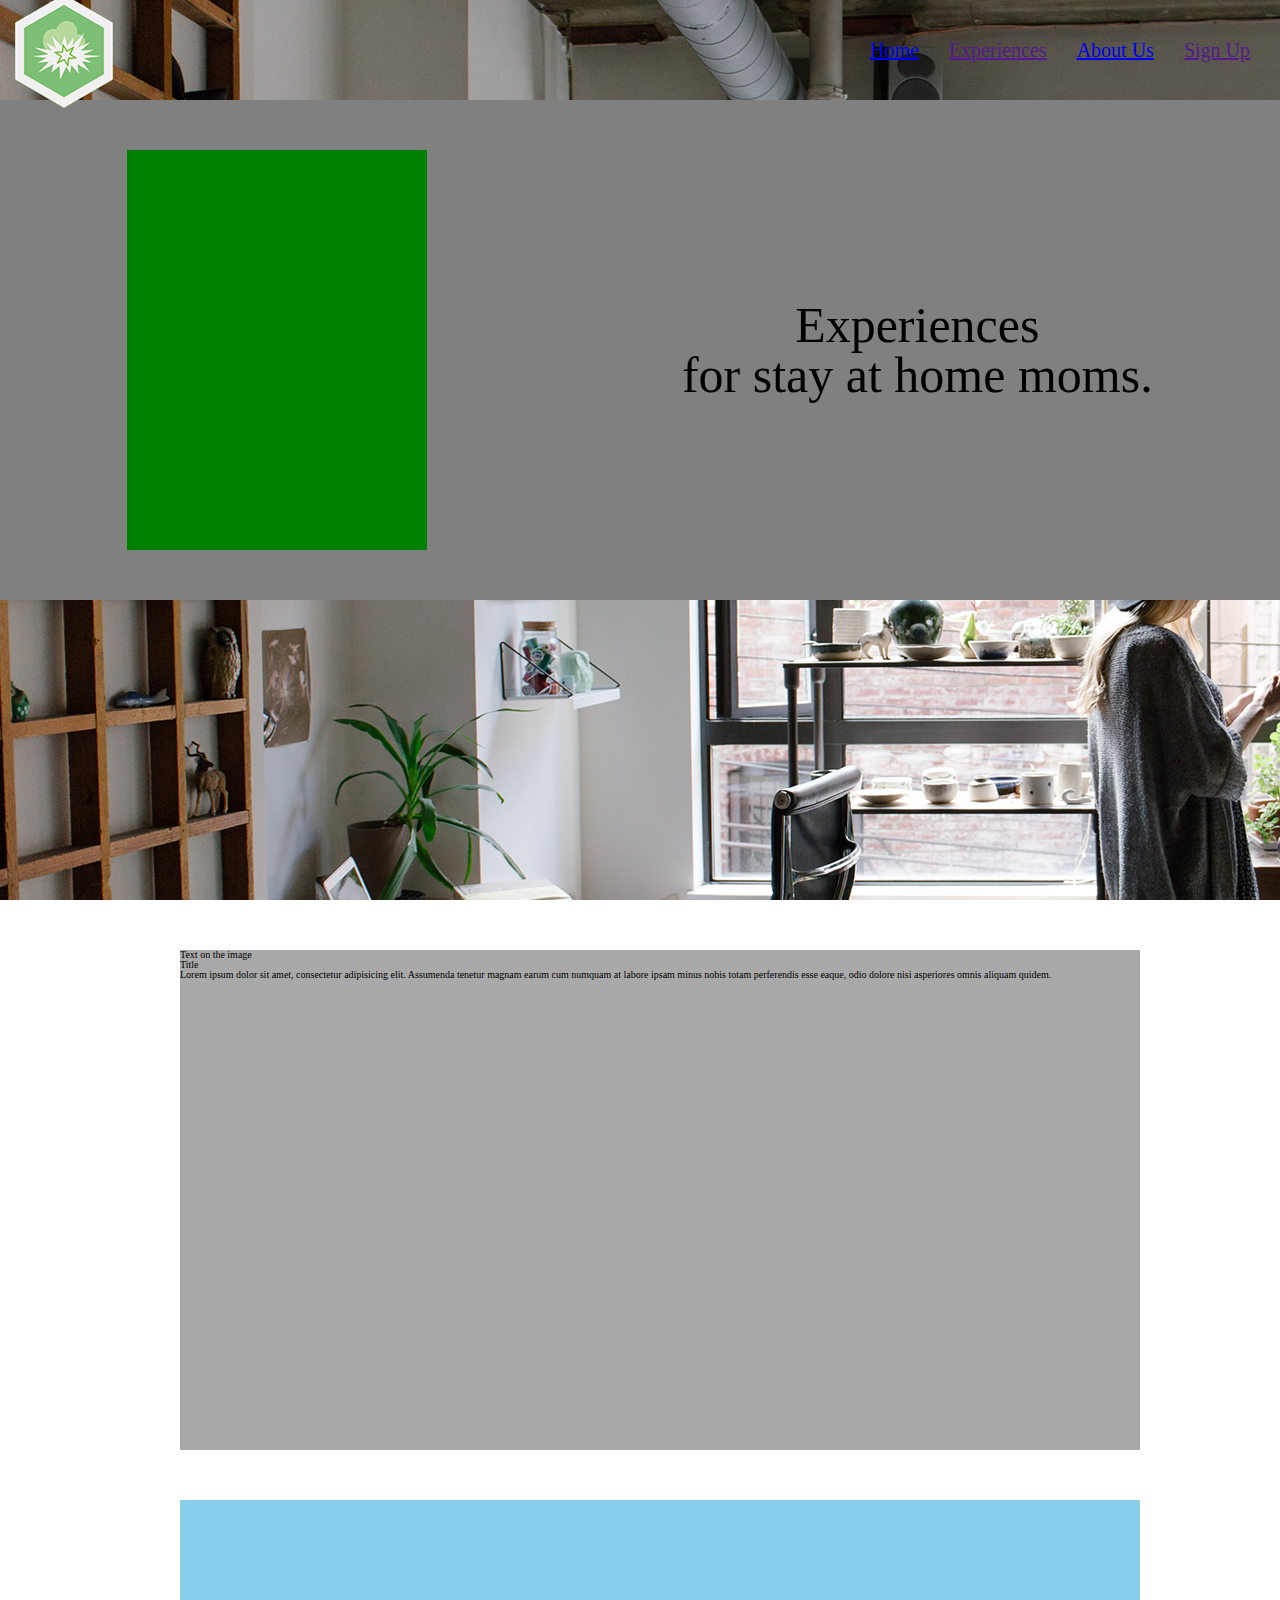
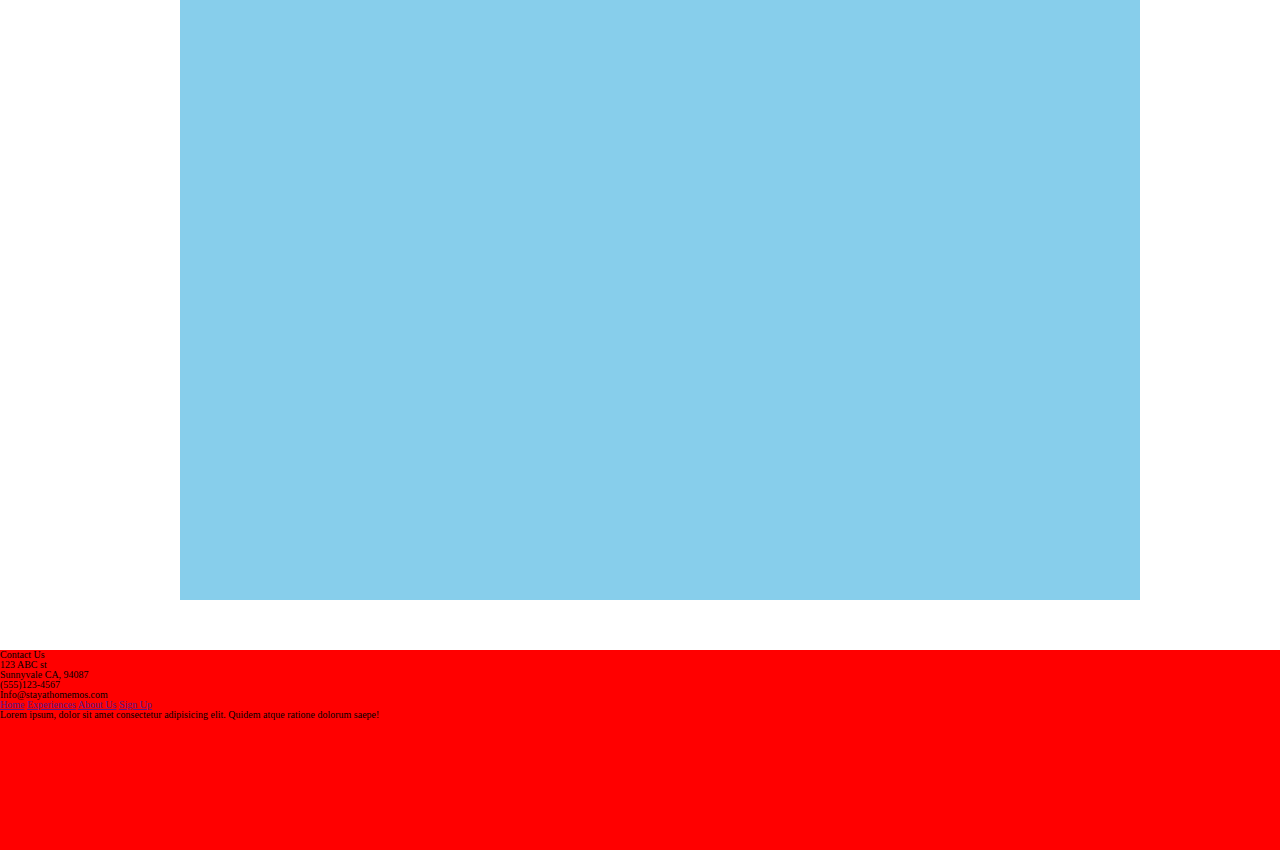
==== index.html @ 47b691aa "Blocked out each section of the home page and positioned the two elements of the header content" ====
<!DOCTYPE html>
<html>
    <head>
        <title>Stay at Home Moms - Marketing Page</title>
        <link rel="stylesheet" href="CSS\index.css">
    </head>

    <body>
        <container>
            <header class = 'header'>
                <div class = 'nav-bar'>
                    <img src="assets\working-logo.png" alt="">
                    <nav>
                        <a href="./index.html">Home</a>
                        <a href="">Experiences</a>
                        <a href="./about-us.html">About Us</a>
                        <a href="">Sign Up</a>
                    </nav>
                </div>

                <div class = 'header-content'>
                    <div class="login">                        
                    </div>
                    <h1 class="tagline">Experiences <br> for stay at home moms.</h1>
                </div>
            </header>

            <div class="about">
                <div class = 'about-image'>
                    <h1>Text on the image</h1>
                </div>

                <div class="about-content">
                    <h2>Title</h2>
                    <p>Lorem ipsum dolor sit amet, consectetur adipisicing elit. Assumenda tenetur magnam earum cum numquam at labore ipsam minus nobis totam perferendis esse eaque, odio dolore nisi asperiores omnis aliquam quidem.</p>
                </div>
            </div>

            <div class="experiences">

            </div>

            <footer>
                <h3>Contact Us</h3>
                <address>
                    <p>123 ABC st <br> Sunnyvale CA, 94087<br> (555)123-4567 <br>Info@stayathomemos.com</p>
                </address>
                
                <nav>
                    <a href="">Home</a>
                    <a href="">Experiences</a>
                    <a href="">About Us</a>
                    <a href="">Sign Up</a>
                </nav>
                
                <p class="copy-right">Lorem ipsum, dolor sit amet consectetur adipisicing elit. Quidem atque ratione dolorum saepe!</p>
            </footer>

        </container>
    </body>
</html>
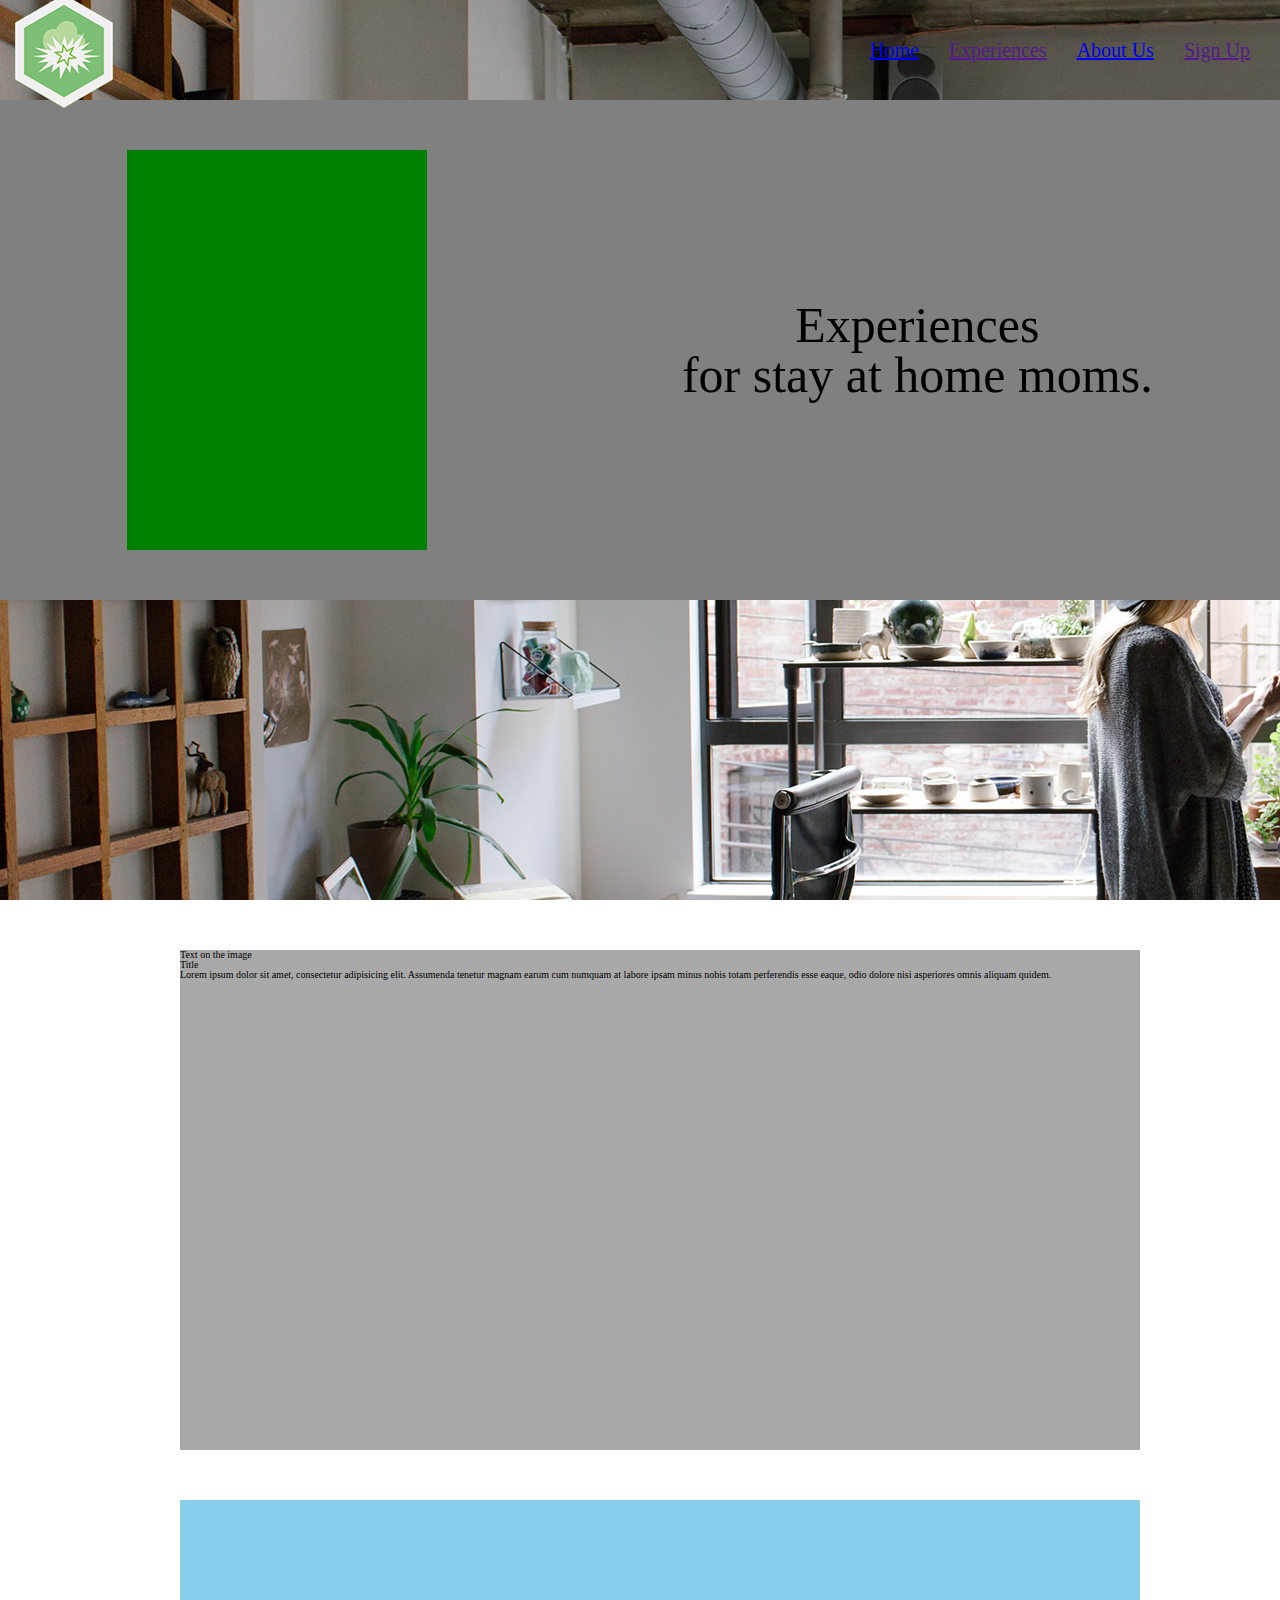
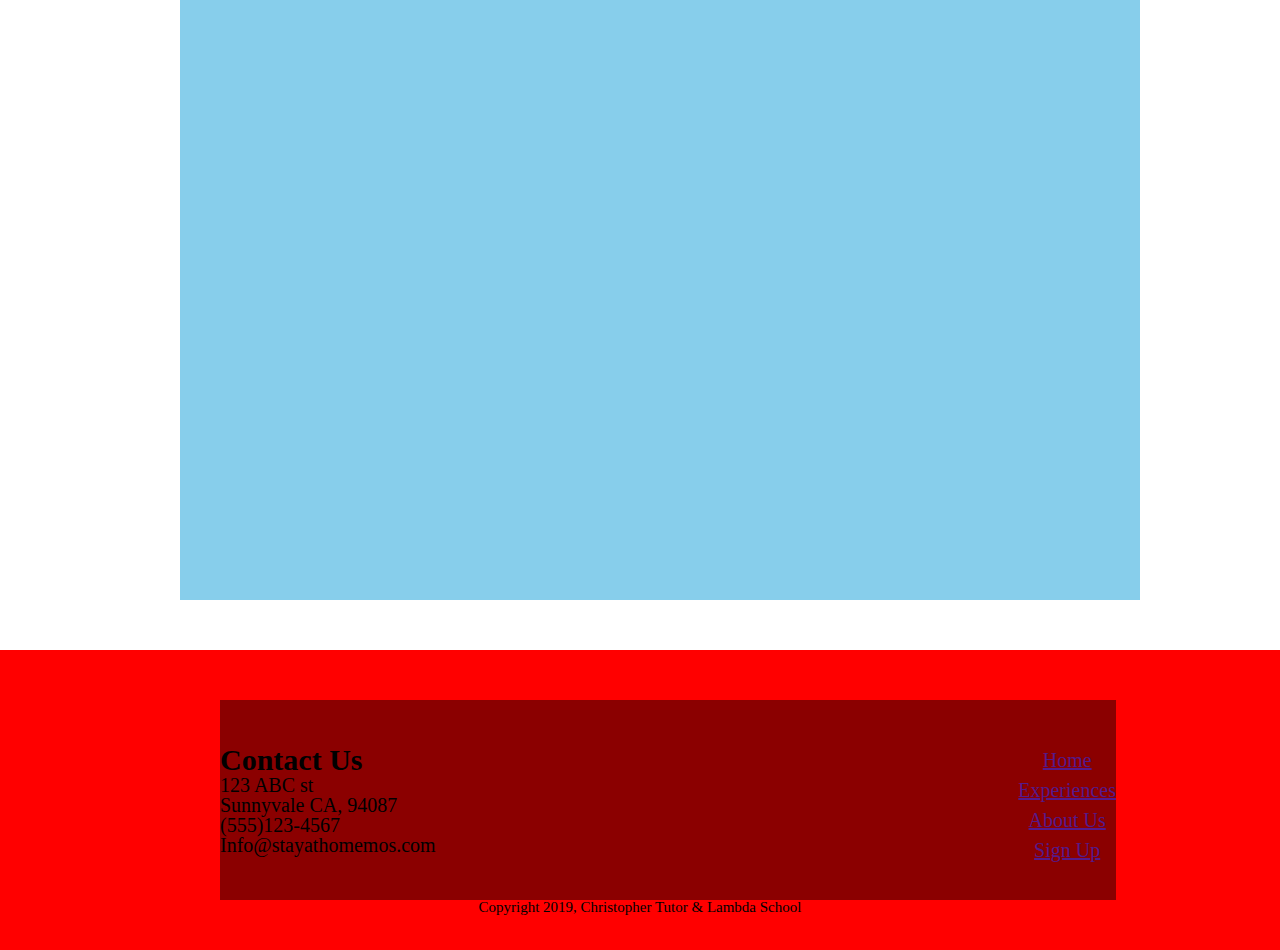
==== commit d52198ec: "Blocked out the About Us page" ====
--- a/index.html
+++ b/index.html
@@ -41,19 +41,24 @@
             </div>
 
             <footer>
-                <h3>Contact Us</h3>
-                <address>
-                    <p>123 ABC st <br> Sunnyvale CA, 94087<br> (555)123-4567 <br>Info@stayathomemos.com</p>
-                </address>
+                <div class = 'footer-content'>
+                    <div class="contact">
+
+                        <h3>Contact Us</h3>
+                        <address>
+                            <p>123 ABC st <br> Sunnyvale CA, 94087<br> (555)123-4567 <br>Info@stayathomemos.com</p>
+                            </address>
+                    </div>
+
+                    <nav>
+                        <a href="">Home</a>
+                        <a href="">Experiences</a>
+                        <a href="">About Us</a>
+                        <a href="">Sign Up</a>
+                    </nav>
+                </div>
                 
-                <nav>
-                    <a href="">Home</a>
-                    <a href="">Experiences</a>
-                    <a href="">About Us</a>
-                    <a href="">Sign Up</a>
-                </nav>
-                
-                <p class="copy-right">Lorem ipsum, dolor sit amet consectetur adipisicing elit. Quidem atque ratione dolorum saepe!</p>
+                <p class="copyright">Copyright 2019, Christopher Tutor & Lambda School</p>
             </footer>
 
         </container>
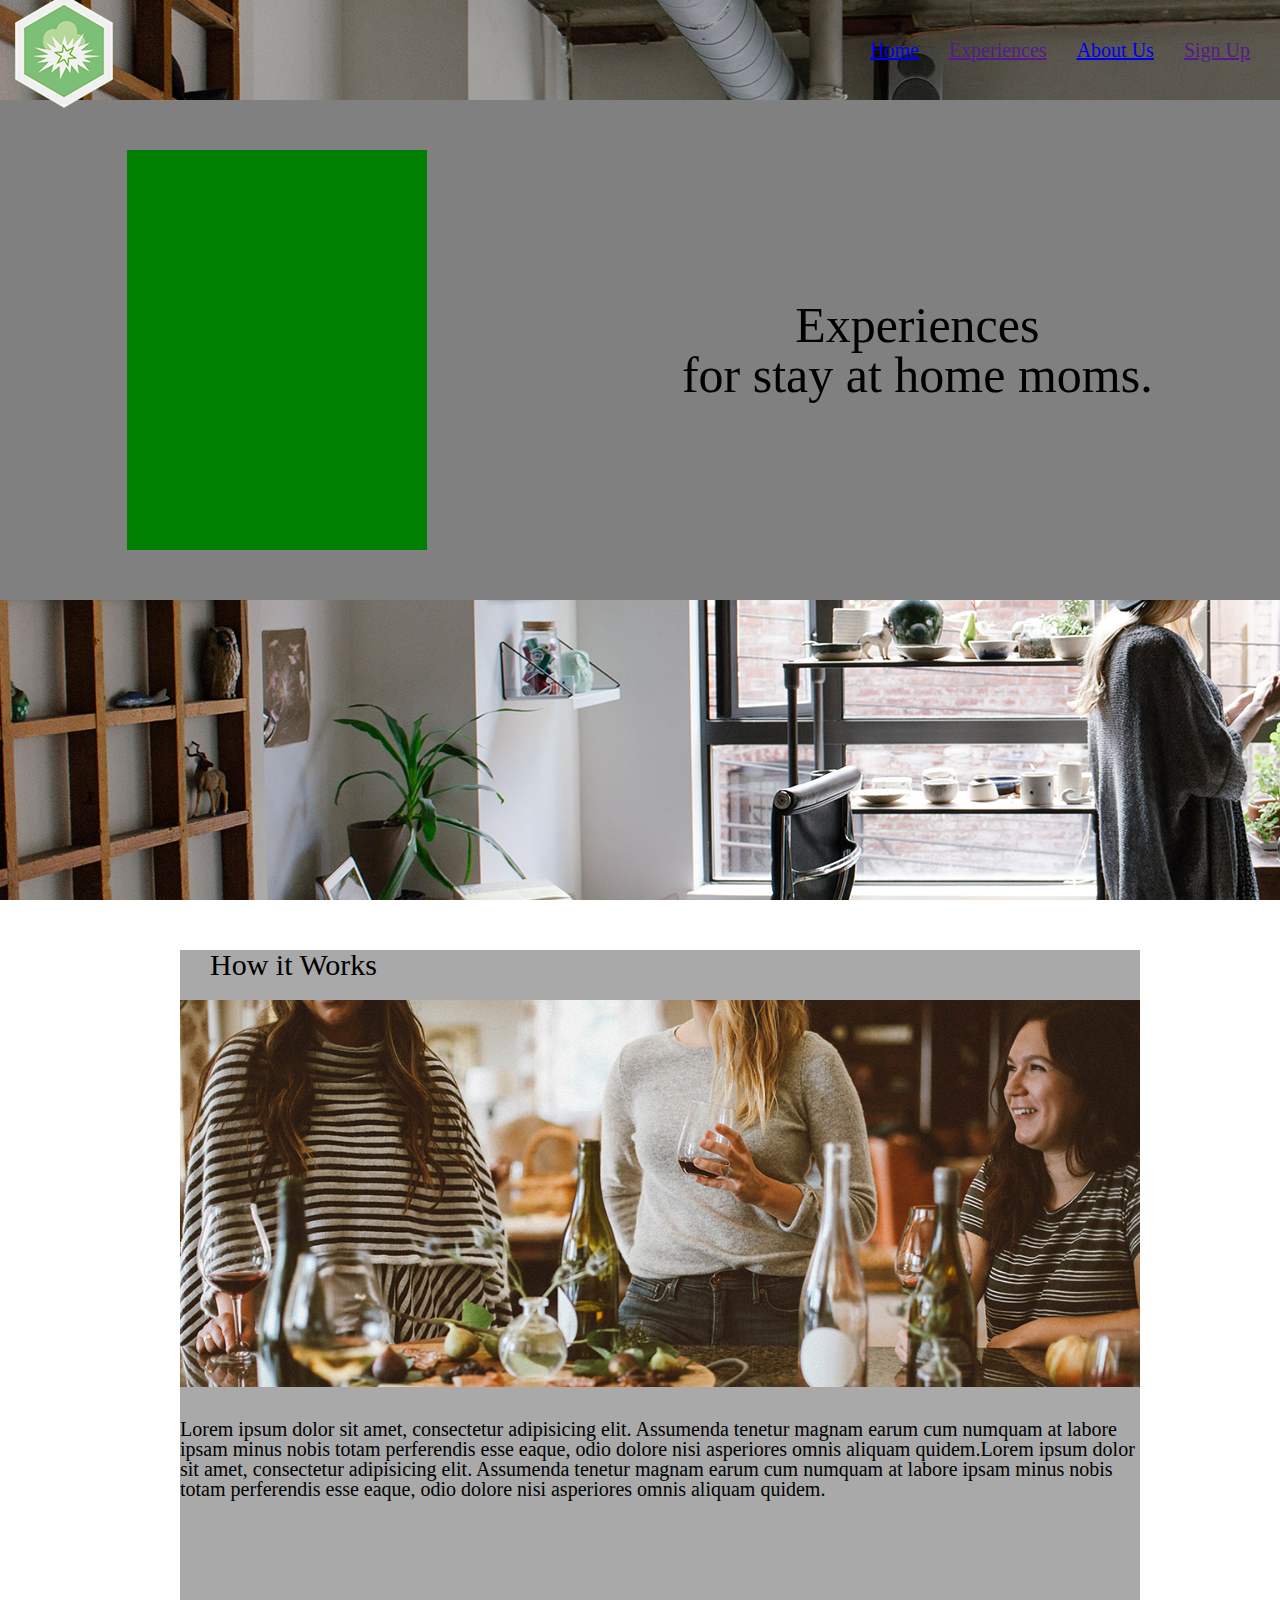
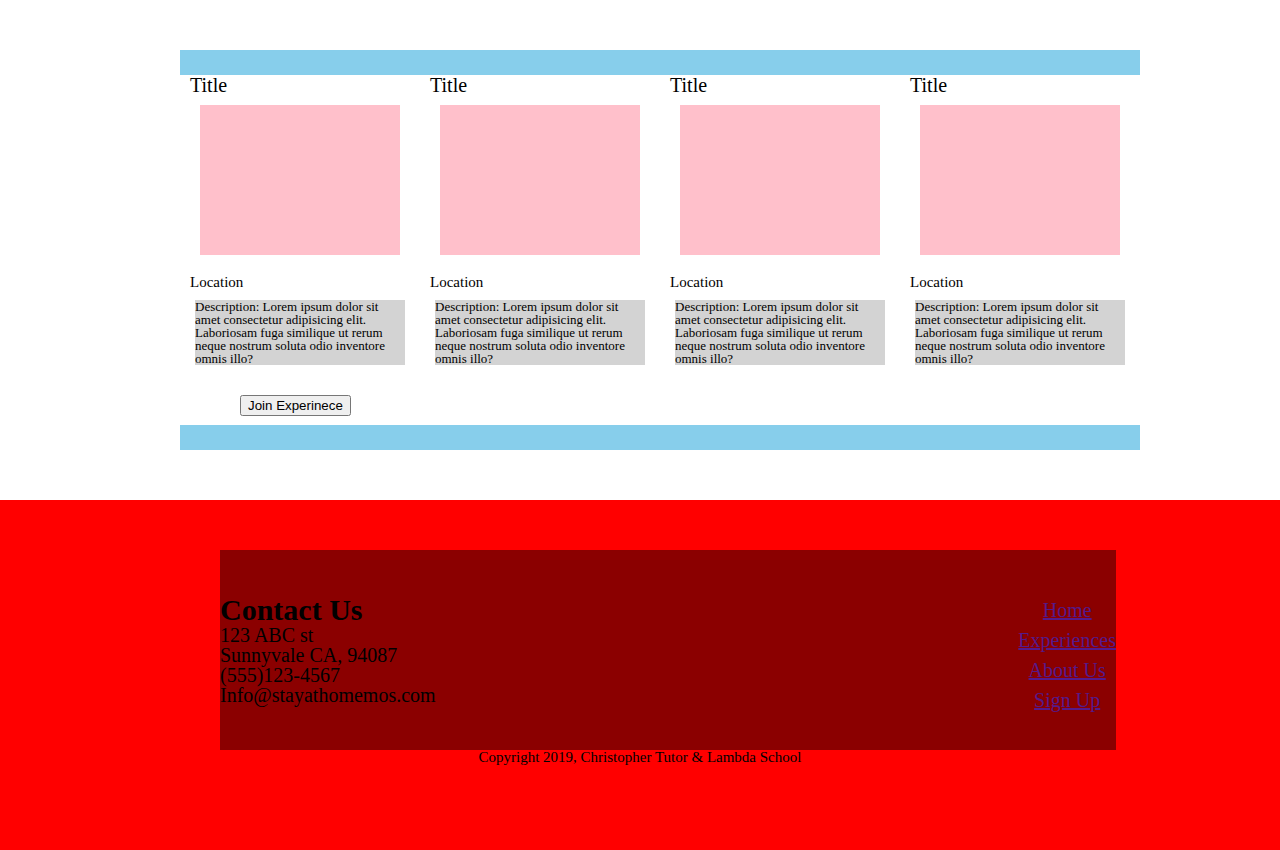
==== commit 9b285d06: "Created the experience card elements" ====
--- a/index.html
+++ b/index.html
@@ -26,18 +26,51 @@
             </header>
 
             <div class="about">
-                <div class = 'about-image'>
-                    <h1>Text on the image</h1>
-                </div>
+                    
+                <h1>How it Works</h1>
+                <img src="assets\about-banner.jpg" alt="">
 
                 <div class="about-content">
-                    <h2>Title</h2>
-                    <p>Lorem ipsum dolor sit amet, consectetur adipisicing elit. Assumenda tenetur magnam earum cum numquam at labore ipsam minus nobis totam perferendis esse eaque, odio dolore nisi asperiores omnis aliquam quidem.</p>
+                    <h2></h2>
+                    <p>Lorem ipsum dolor sit amet, consectetur adipisicing elit. Assumenda tenetur magnam earum cum numquam at labore ipsam minus nobis totam perferendis esse eaque, odio dolore nisi asperiores omnis aliquam quidem.Lorem ipsum dolor sit amet, consectetur adipisicing elit. Assumenda tenetur magnam earum cum numquam at labore ipsam minus nobis totam perferendis esse eaque, odio dolore nisi asperiores omnis aliquam quidem.</p>
                 </div>
             </div>
 
             <div class="experiences">
 
+                <div class="experience">
+                    <h1>Title</h1>
+                    <div class = 'img-placeHolder'></div>
+                    <img src="" alt="">
+                    <h3>Location</h3>
+                    <p>Description: Lorem ipsum dolor sit amet consectetur adipisicing elit. Laboriosam fuga similique ut rerum neque nostrum soluta odio inventore omnis illo?</p>
+
+                    <button>Join Experinece</button>
+                </div>
+
+                <div class="experience">
+                    <h1>Title</h1>
+                    <div class = 'img-placeHolder'></div>
+                    <img src="" alt="">
+                    <h3>Location</h3>
+                    <p>Description: Lorem ipsum dolor sit amet consectetur adipisicing elit. Laboriosam fuga similique ut rerum neque nostrum soluta odio inventore omnis illo?</p>
+                </div>
+
+                <div class="experience">
+                    <h1>Title</h1>
+                    <div class = 'img-placeHolder'></div>
+                    <img src="" alt="">
+                    <h3>Location</h3>
+                    <p>Description: Lorem ipsum dolor sit amet consectetur adipisicing elit. Laboriosam fuga similique ut rerum neque nostrum soluta odio inventore omnis illo?</p>
+                </div>
+                
+                <div class="experience">
+                    <h1>Title</h1>
+                    <div class = 'img-placeHolder'></div>
+                    <img src="" alt="">
+                    <h3>Location</h3>
+                    <p>Description: Lorem ipsum dolor sit amet consectetur adipisicing elit. Laboriosam fuga similique ut rerum neque nostrum soluta odio inventore omnis illo?</p>
+                </div>
             </div>
 
             <footer>
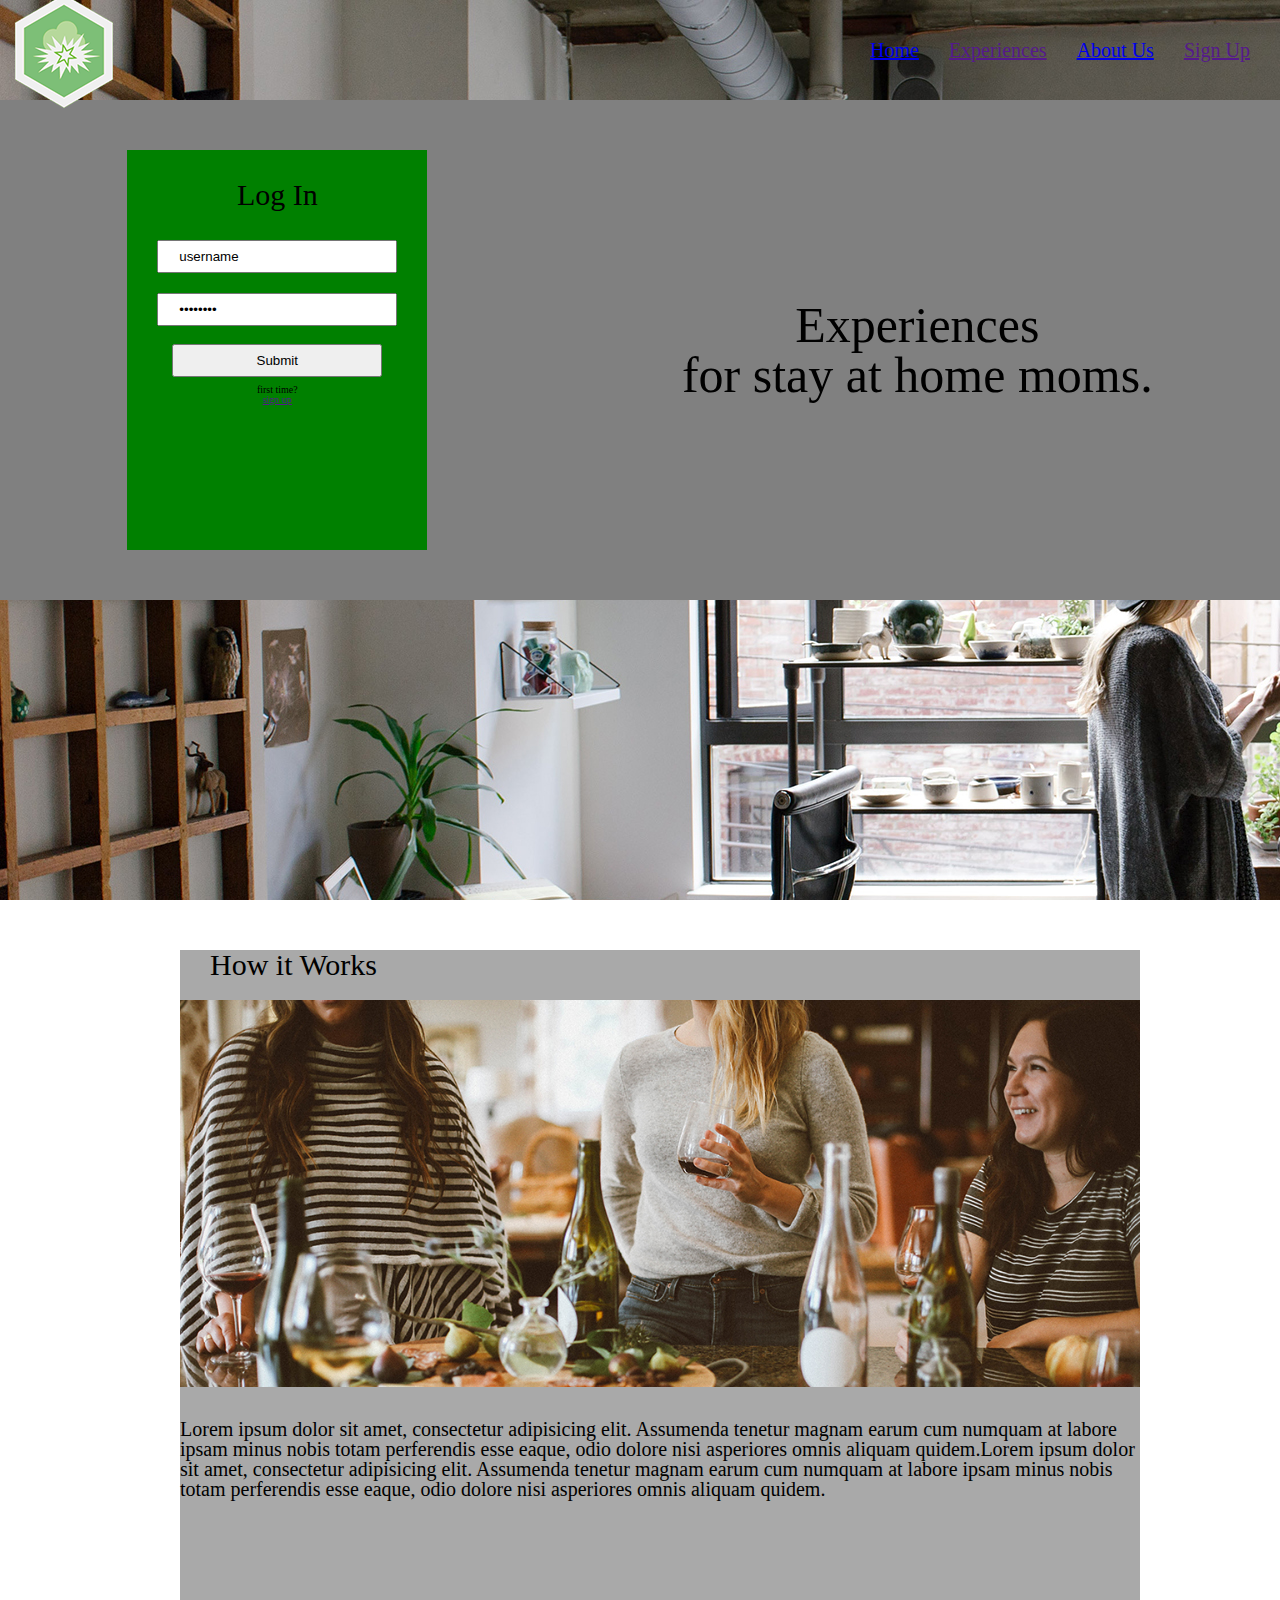
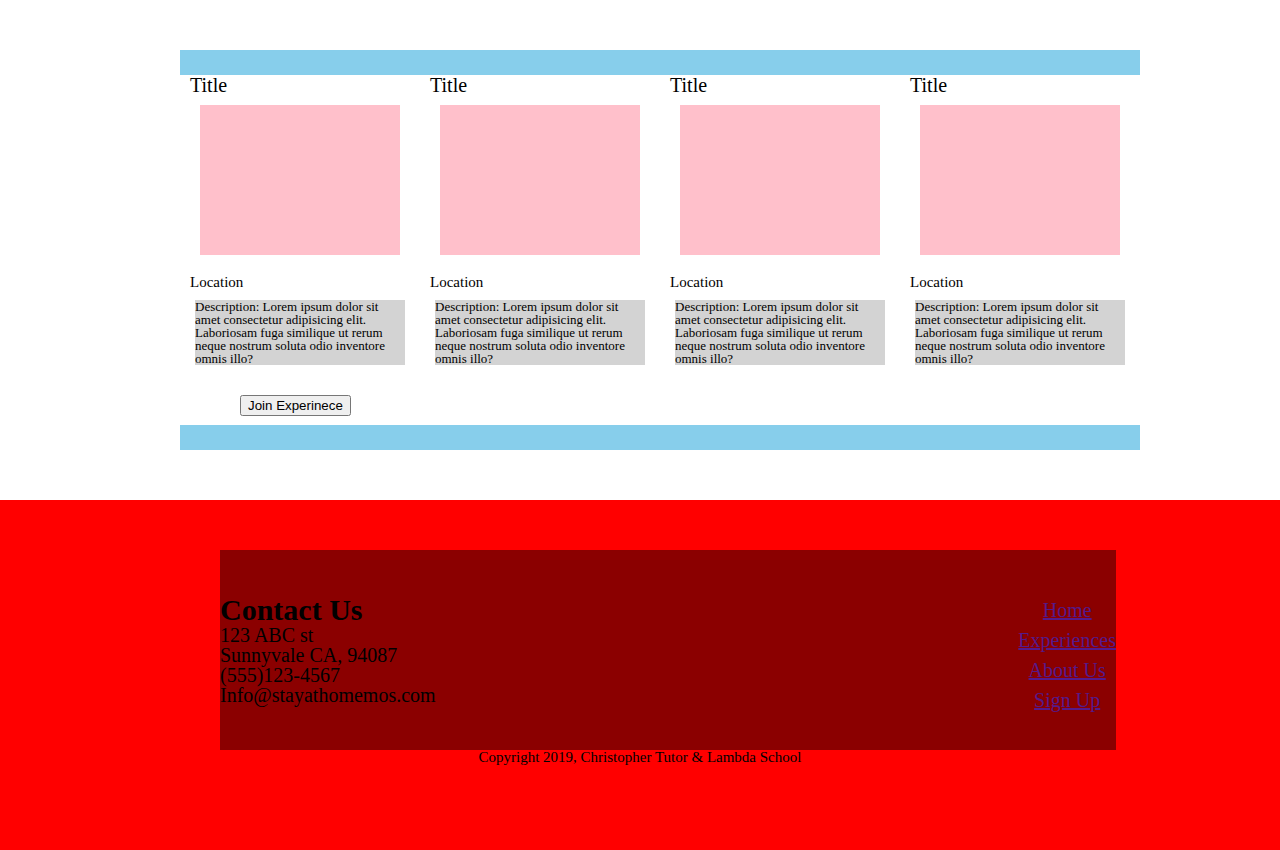
==== commit 6431ceb7: "Added input fields and buttons to the login card" ====
--- a/index.html
+++ b/index.html
@@ -19,8 +19,15 @@
                 </div>
 
                 <div class = 'header-content'>
-                    <div class="login">                        
+                    <div class="login">    
+                        <h1>Log In</h1>
+                        <input type="text" value='username' class = 'user-name'>
+                        <input type="Password" value= 'password'class = 'pass-word'>
+                        <button>Submit</button>
+                        <p>first time?</p>
+                        <a href="">sign up</a>
                     </div>
+                    
                     <h1 class="tagline">Experiences <br> for stay at home moms.</h1>
                 </div>
             </header>
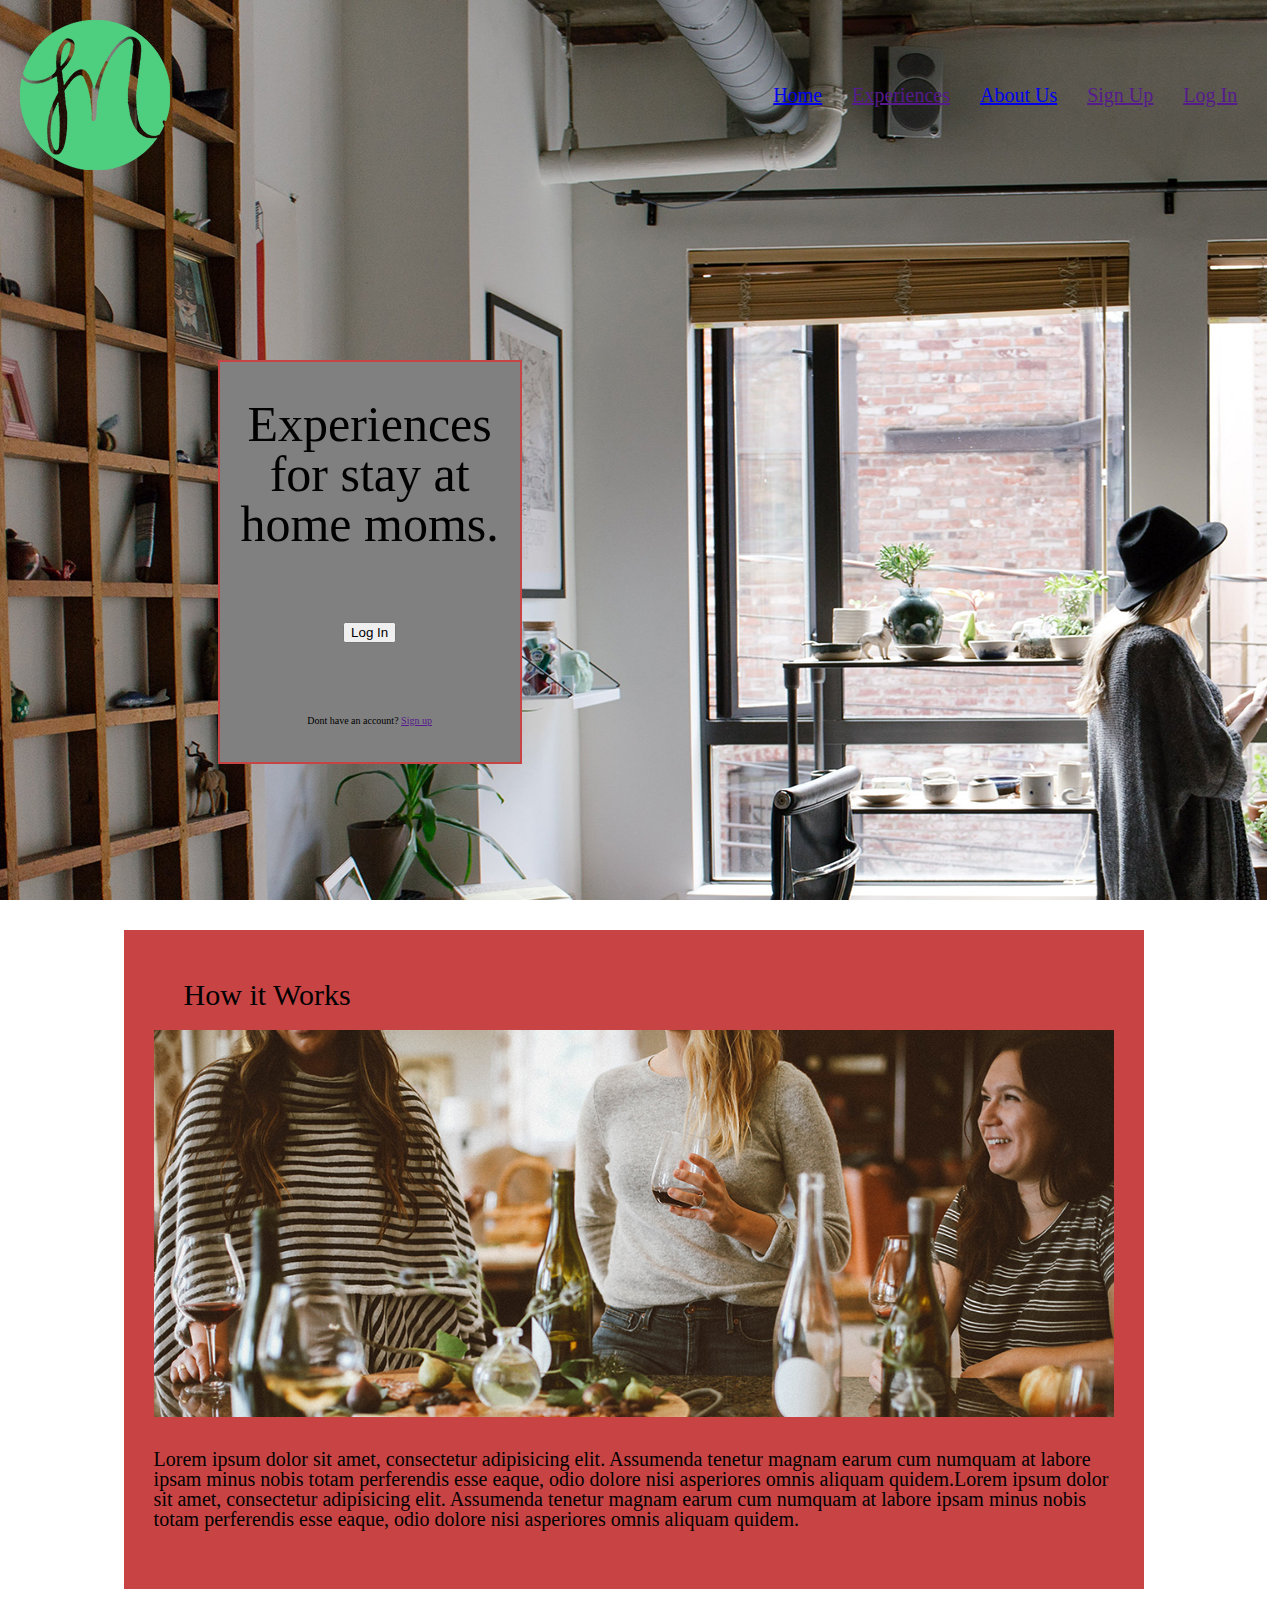
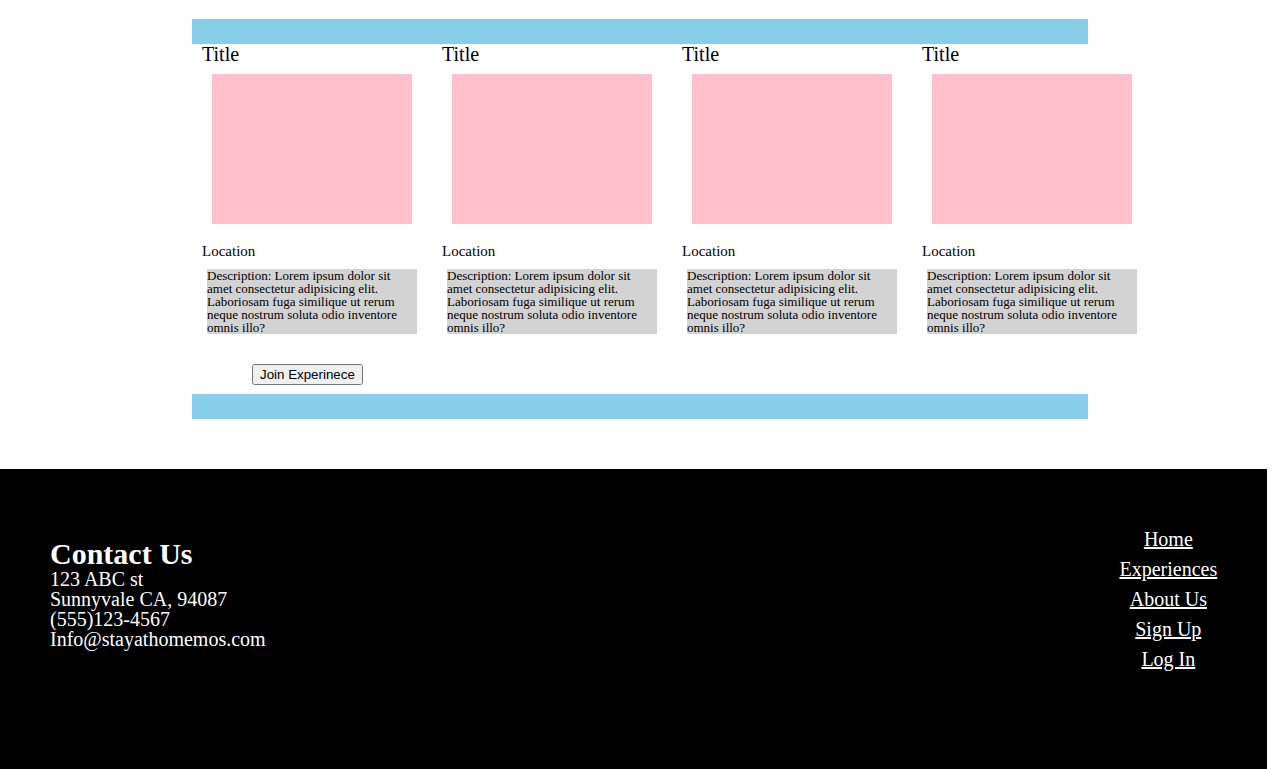
==== commit 565a42c5: "Merge pull request #3 from a-to-z-experiences-team/christopher-tutor" ====
--- a/index.html
+++ b/index.html
@@ -6,29 +6,23 @@
     </head>
 
     <body>
-        <container>
+        <div class = 'container'>
             <header class = 'header'>
                 <div class = 'nav-bar'>
-                    <img src="assets\working-logo.png" alt="">
+                    <img src="assets\SAM Logo.png" alt="">
                     <nav>
                         <a href="./index.html">Home</a>
                         <a href="">Experiences</a>
                         <a href="./about-us.html">About Us</a>
                         <a href="">Sign Up</a>
+                        <a href="">Log In</a>
                     </nav>
                 </div>
 
                 <div class = 'header-content'>
-                    <div class="login">    
-                        <h1>Log In</h1>
-                        <input type="text" value='username' class = 'user-name'>
-                        <input type="Password" value= 'password'class = 'pass-word'>
-                        <button>Submit</button>
-                        <p>first time?</p>
-                        <a href="">sign up</a>
-                    </div>
-                    
                     <h1 class="tagline">Experiences <br> for stay at home moms.</h1>
+                    <button>Log In</button>
+                    <p>Dont have an account? <a href="">Sign up</a></p>
                 </div>
             </header>
 
@@ -39,7 +33,7 @@
 
                 <div class="about-content">
                     <h2></h2>
-                    <p>Lorem ipsum dolor sit amet, consectetur adipisicing elit. Assumenda tenetur magnam earum cum numquam at labore ipsam minus nobis totam perferendis esse eaque, odio dolore nisi asperiores omnis aliquam quidem.Lorem ipsum dolor sit amet, consectetur adipisicing elit. Assumenda tenetur magnam earum cum numquam at labore ipsam minus nobis totam perferendis esse eaque, odio dolore nisi asperiores omnis aliquam quidem.</p>
+                    <p>Lorem ipsum dolor sit amet, consectetur adipisicing elit.   Assumenda tenetur magnam earum cum numquam at labore ipsam minus nobis totam perferendis esse eaque, odio dolore nisi asperiores omnis aliquam quidem.Lorem ipsum dolor sit amet, consectetur adipisicing elit. Assumenda tenetur magnam earum cum numquam at labore ipsam minus nobis totam perferendis esse eaque, odio dolore nisi asperiores omnis aliquam quidem.</p>
                 </div>
             </div>
 
@@ -95,12 +89,13 @@
                         <a href="">Experiences</a>
                         <a href="">About Us</a>
                         <a href="">Sign Up</a>
+                        <a href="">Log In</a>
                     </nav>
                 </div>
                 
                 <p class="copyright">Copyright 2019, Christopher Tutor & Lambda School</p>
             </footer>
 
-        </container>
+        </div>
     </body>
 </html>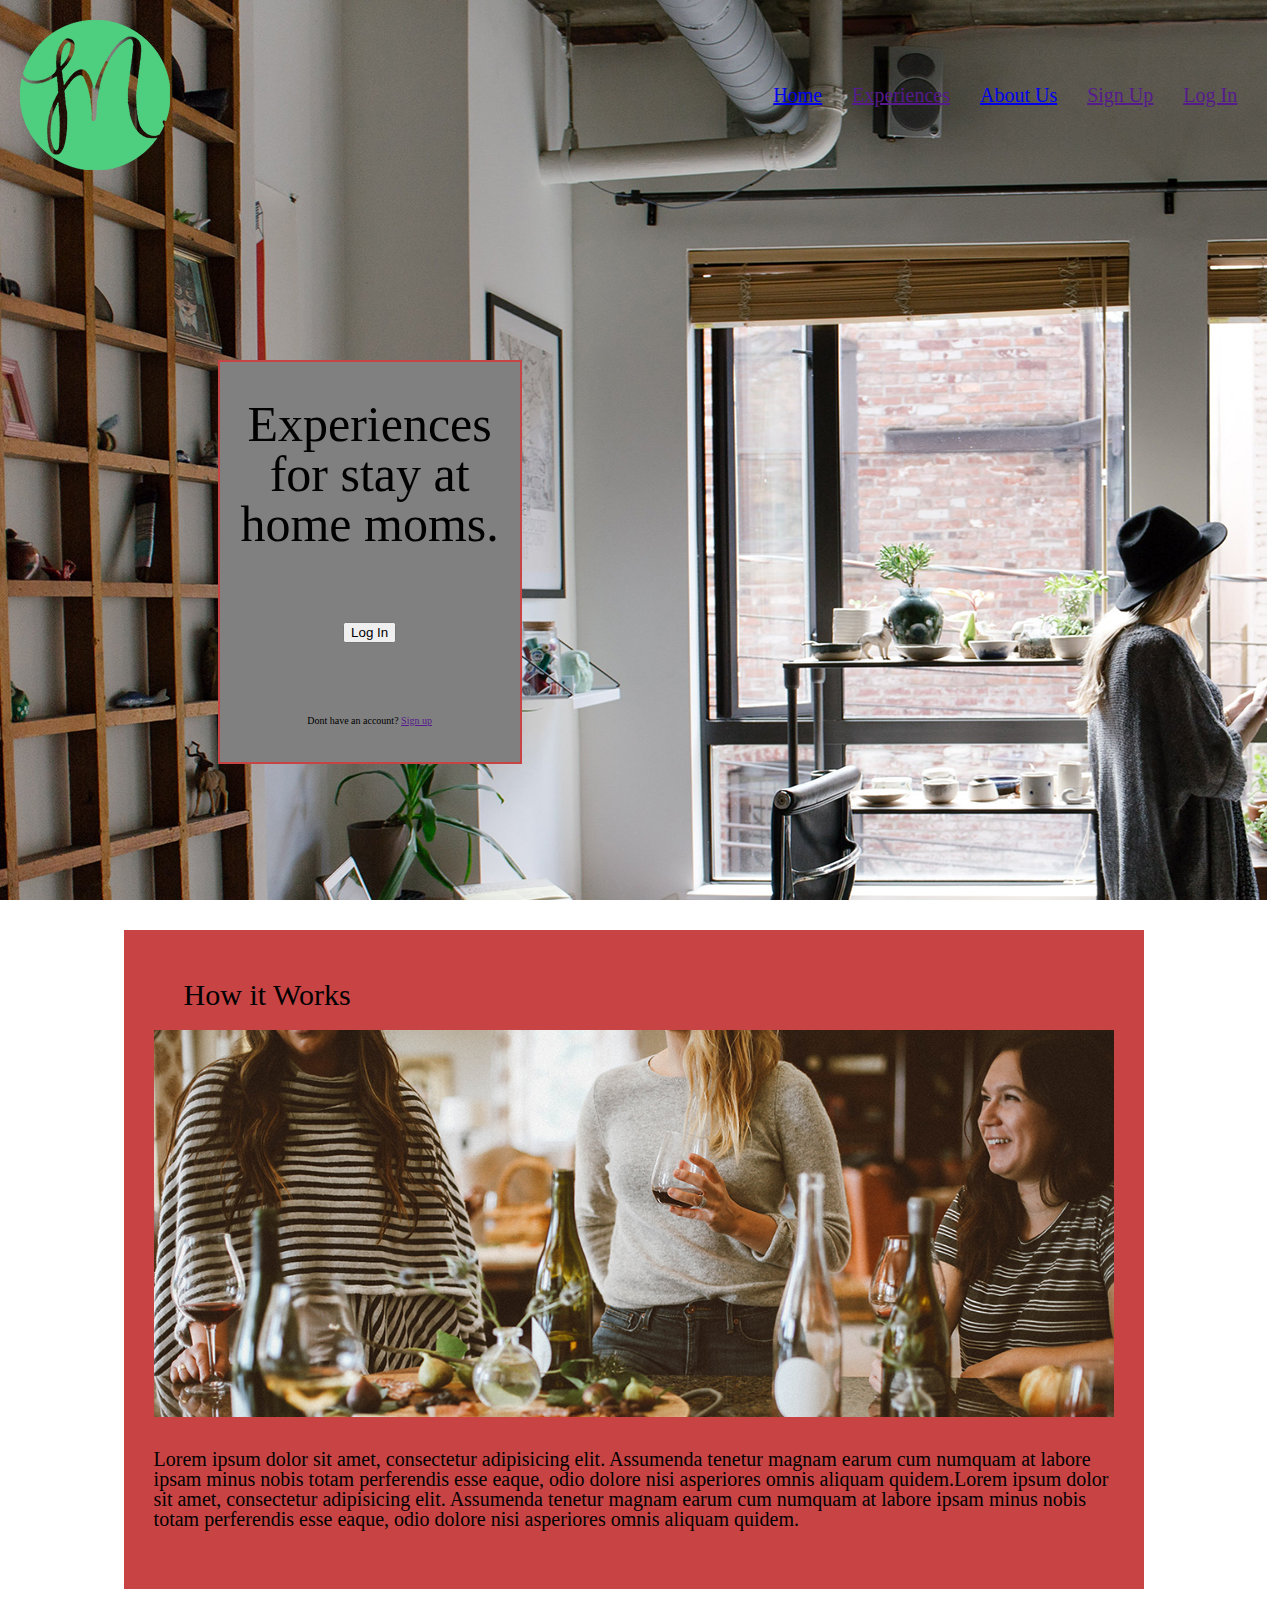
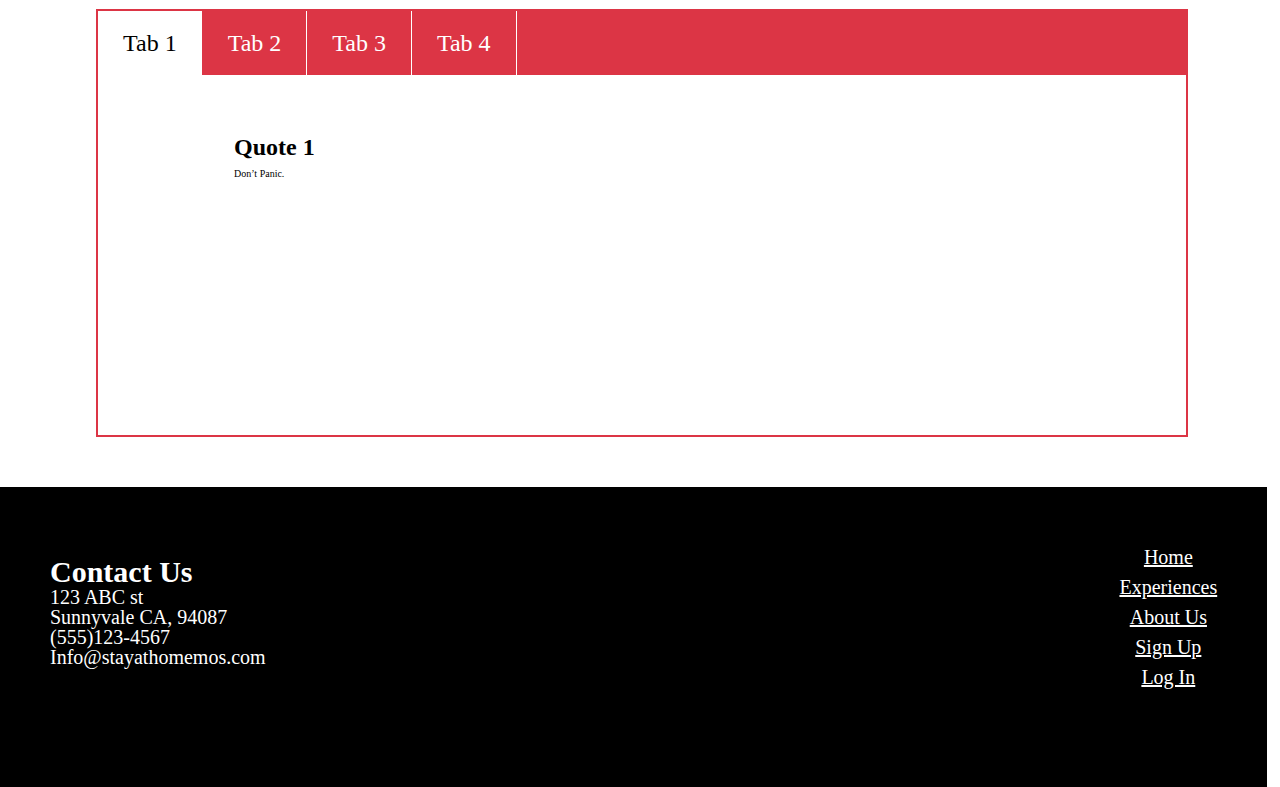
==== commit c78ffbd6: "Added in my component for the tab table. Seems to be working perfectly at the moment" ====
--- a/index.html
+++ b/index.html
@@ -6,6 +6,7 @@
     </head>
 
     <body>
+        <script defer="defer" src="Tabs/Tabs.js"></script>
         <div class = 'container'>
             <header class = 'header'>
                 <div class = 'nav-bar'>
@@ -37,7 +38,66 @@
                 </div>
             </div>
 
+            <div class="section">
+                    <div class="tabs">
+                        <div class="tabs-links">
+                            <div class="tabs-link tabs-link-selected" data-tab="1">Tab 1</div>
+                            <div class="tabs-link" data-tab="2">Tab 2</div>
+                            <div class="tabs-link" data-tab="3">Tab 3</div>
+                            <div class="tabs-link" data-tab="4">Tab 4</div>
+                        </div>
+                        <div class="tabs-items">
+                            <div class="tabs-item tabs-item-selected" data-tab="1">
+                                <div class="tabs-item-title">Quote 1</div>
+                                <div class="tabs-item-description">
+                                    Don’t Panic.
+                                </div>
+                            </div>
+                            <div class="tabs-item" data-tab="2">
+                                <div class="tabs-item-title">Quote 2</div>
+                                <div class="tabs-item-description">
+                                    Curiously enough, the only thing that went through the mind of the bowl of petunias as it fell was Oh no, not again. Many
+                                    people have speculated that if we knew exactly why the bowl of petunias had thought that we would know a lot more about the
+                                    nature of the Universe than we do now.
+                                </div>
+                            </div>
+                            <div class="tabs-item" data-tab="3">
+                                <div class="tabs-item-title">Quote 3</div>
+                                <div class="tabs-item-description">
+                                    It is known that there are an infinite number of worlds, simply because there is an infinite amount of space for them to
+                                    be in. However, not every one of them is inhabited. Therefore, there must be a finite number of inhabited worlds. Any finite
+                                    number divided by infinity is as near to nothing as makes no odds, so the average population of all the planets in the Universe
+                                    can be said to be zero. From this it follows that the population of the whole Universe is also zero, and that any people
+                                    you may meet from time to time are merely the products of a deranged imagination.
+                                </div>
+                            </div>
+                            <div class="tabs-item" data-tab="4">
+                                <div class="tabs-item-title">Quote 4</div>
+                                <div class="tabs-item-description">
+                                    There is a theory which states that if ever anyone discovers exactly what the Universe is for and why it is here, it will
+                                    instantly disappear and be replaced by something even more bizarre and inexplicable. There is another theory which states
+                                    that this has already happened.
+                                </div>
+                            </div>
+                        </div>
+                    </div>
+                </div>
+            </div>
+
+<!--    Experiencese I set up 
             <div class="experiences">
+    
+                <div class="tabs">
+                    <div class="topics">
+                      <span class="title">TRENDING TOPICS:</span>
+                      <div data-tab="all" class="tab active-tab ">ALL</div>
+                      <div data-tab="javascript" class="tab   ">JAVASCRIPT</div>
+                      <div data-tab="technology" class="tab">TECHNOLOGY</div>
+                      <div data-tab="node" class="tab">NODE.JS</div>
+                      <div data-tab="jquery" class="tab">jQUERY</div>
+                      <div data-tab="bootstrap" class="tab">BOOTSTRAP</div>
+                    </div>
+                </div>
 
                 <div class="experience">
                     <h1>Title</h1>
@@ -73,7 +133,7 @@
                     <p>Description: Lorem ipsum dolor sit amet consectetur adipisicing elit. Laboriosam fuga similique ut rerum neque nostrum soluta odio inventore omnis illo?</p>
                 </div>
             </div>
-
+-->
             <footer>
                 <div class = 'footer-content'>
                     <div class="contact">
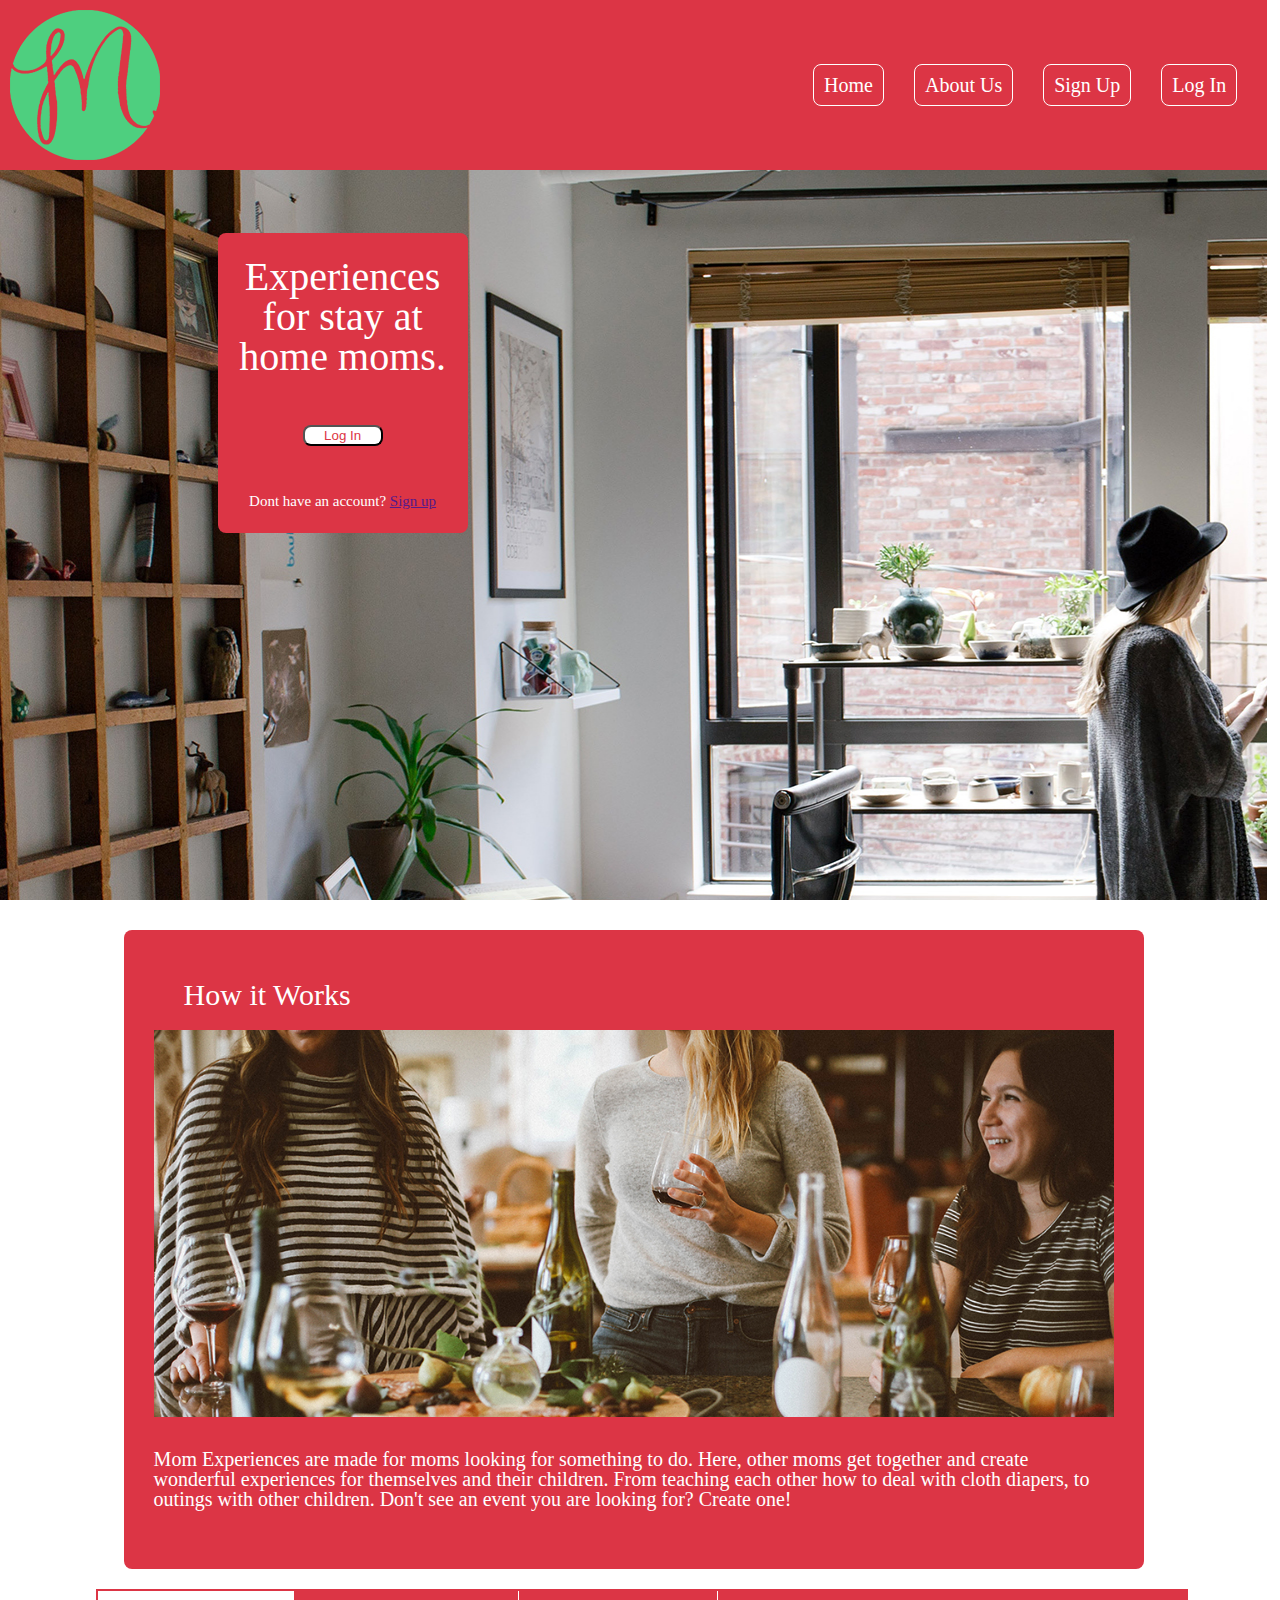
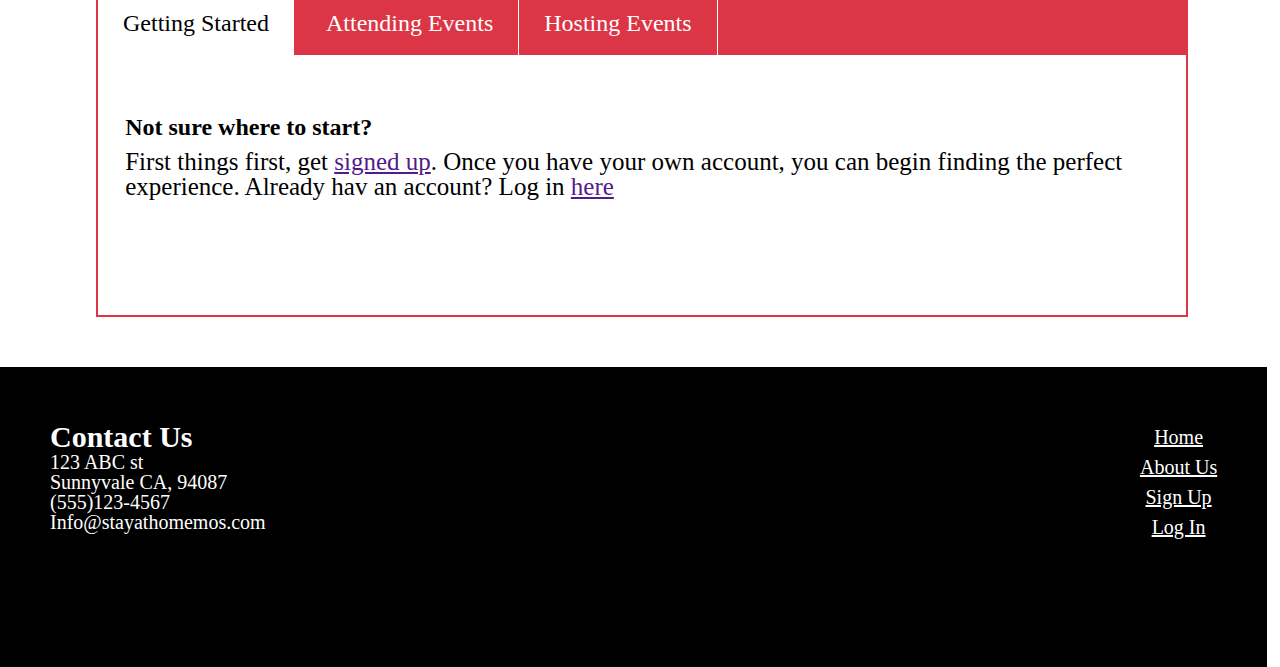
==== commit ec70908b: "Merge pull request #5 from a-to-z-experiences-team/christopher-tutor" ====
--- a/index.html
+++ b/index.html
@@ -13,7 +13,6 @@
                     <img src="assets\SAM Logo.png" alt="">
                     <nav>
                         <a href="./index.html">Home</a>
-                        <a href="">Experiences</a>
                         <a href="./about-us.html">About Us</a>
                         <a href="">Sign Up</a>
                         <a href="">Log In</a>
@@ -28,55 +27,40 @@
             </header>
 
             <div class="about">
-                    
                 <h1>How it Works</h1>
                 <img src="assets\about-banner.jpg" alt="">
 
                 <div class="about-content">
                     <h2></h2>
-                    <p>Lorem ipsum dolor sit amet, consectetur adipisicing elit.   Assumenda tenetur magnam earum cum numquam at labore ipsam minus nobis totam perferendis esse eaque, odio dolore nisi asperiores omnis aliquam quidem.Lorem ipsum dolor sit amet, consectetur adipisicing elit. Assumenda tenetur magnam earum cum numquam at labore ipsam minus nobis totam perferendis esse eaque, odio dolore nisi asperiores omnis aliquam quidem.</p>
+                    <p>Mom Experiences are made for moms looking for something to do. Here, other moms get together and create wonderful experiences for themselves and their children. From teaching each other how to deal with cloth diapers, to outings with other children. Don't see an event you are looking for? Create one!</p>
                 </div>
             </div>
 
             <div class="section">
                     <div class="tabs">
                         <div class="tabs-links">
-                            <div class="tabs-link tabs-link-selected" data-tab="1">Tab 1</div>
-                            <div class="tabs-link" data-tab="2">Tab 2</div>
-                            <div class="tabs-link" data-tab="3">Tab 3</div>
-                            <div class="tabs-link" data-tab="4">Tab 4</div>
+                            <div class="tabs-link tabs-link-selected" data-tab="1">Getting Started</div>
+                            <div class="tabs-link" data-tab="2">Attending Events</div>
+                            <div class="tabs-link" data-tab="3">Hosting Events</div>
                         </div>
+
                         <div class="tabs-items">
                             <div class="tabs-item tabs-item-selected" data-tab="1">
-                                <div class="tabs-item-title">Quote 1</div>
+                                <div class="tabs-item-title">Not sure where to start?</div>
                                 <div class="tabs-item-description">
-                                    Don’t Panic.
+                                    First things first, get <a href="">signed up</a>. Once you have your own account, you can begin finding the perfect experience. Already hav an account? Log in <a href="">here</a>
                                 </div>
                             </div>
                             <div class="tabs-item" data-tab="2">
-                                <div class="tabs-item-title">Quote 2</div>
+                                <div class="tabs-item-title">How to find the expereince for you?</div>
                                 <div class="tabs-item-description">
-                                    Curiously enough, the only thing that went through the mind of the bowl of petunias as it fell was Oh no, not again. Many
-                                    people have speculated that if we knew exactly why the bowl of petunias had thought that we would know a lot more about the
-                                    nature of the Universe than we do now.
+                                    Search through thousands of unique and exciting experiences made just for you. Search hundreds of events in your area ranging from arts and crafts all the way to sunny hiking trips. Get started now! <a href="">Log in.</a>
                                 </div>
                             </div>
                             <div class="tabs-item" data-tab="3">
-                                <div class="tabs-item-title">Quote 3</div>
+                                <div class="tabs-item-title">Looking to provide the experience?</div>
                                 <div class="tabs-item-description">
-                                    It is known that there are an infinite number of worlds, simply because there is an infinite amount of space for them to
-                                    be in. However, not every one of them is inhabited. Therefore, there must be a finite number of inhabited worlds. Any finite
-                                    number divided by infinity is as near to nothing as makes no odds, so the average population of all the planets in the Universe
-                                    can be said to be zero. From this it follows that the population of the whole Universe is also zero, and that any people
-                                    you may meet from time to time are merely the products of a deranged imagination.
-                                </div>
-                            </div>
-                            <div class="tabs-item" data-tab="4">
-                                <div class="tabs-item-title">Quote 4</div>
-                                <div class="tabs-item-description">
-                                    There is a theory which states that if ever anyone discovers exactly what the Universe is for and why it is here, it will
-                                    instantly disappear and be replaced by something even more bizarre and inexplicable. There is another theory which states
-                                    that this has already happened.
+                                    Have a great idea for an event? Create your own experience to host in your very own home or, yard, or a local park. It's all up to you. Just create an event from your account to get started right away.
                                 </div>
                             </div>
                         </div>
@@ -84,60 +68,9 @@
                 </div>
             </div>
 
-<!--    Experiencese I set up 
-            <div class="experiences">
-    
-                <div class="tabs">
-                    <div class="topics">
-                      <span class="title">TRENDING TOPICS:</span>
-                      <div data-tab="all" class="tab active-tab ">ALL</div>
-                      <div data-tab="javascript" class="tab   ">JAVASCRIPT</div>
-                      <div data-tab="technology" class="tab">TECHNOLOGY</div>
-                      <div data-tab="node" class="tab">NODE.JS</div>
-                      <div data-tab="jquery" class="tab">jQUERY</div>
-                      <div data-tab="bootstrap" class="tab">BOOTSTRAP</div>
-                    </div>
-                </div>
-
-                <div class="experience">
-                    <h1>Title</h1>
-                    <div class = 'img-placeHolder'></div>
-                    <img src="" alt="">
-                    <h3>Location</h3>
-                    <p>Description: Lorem ipsum dolor sit amet consectetur adipisicing elit. Laboriosam fuga similique ut rerum neque nostrum soluta odio inventore omnis illo?</p>
-
-                    <button>Join Experinece</button>
-                </div>
-
-                <div class="experience">
-                    <h1>Title</h1>
-                    <div class = 'img-placeHolder'></div>
-                    <img src="" alt="">
-                    <h3>Location</h3>
-                    <p>Description: Lorem ipsum dolor sit amet consectetur adipisicing elit. Laboriosam fuga similique ut rerum neque nostrum soluta odio inventore omnis illo?</p>
-                </div>
-
-                <div class="experience">
-                    <h1>Title</h1>
-                    <div class = 'img-placeHolder'></div>
-                    <img src="" alt="">
-                    <h3>Location</h3>
-                    <p>Description: Lorem ipsum dolor sit amet consectetur adipisicing elit. Laboriosam fuga similique ut rerum neque nostrum soluta odio inventore omnis illo?</p>
-                </div>
-                
-                <div class="experience">
-                    <h1>Title</h1>
-                    <div class = 'img-placeHolder'></div>
-                    <img src="" alt="">
-                    <h3>Location</h3>
-                    <p>Description: Lorem ipsum dolor sit amet consectetur adipisicing elit. Laboriosam fuga similique ut rerum neque nostrum soluta odio inventore omnis illo?</p>
-                </div>
-            </div>
--->
             <footer>
                 <div class = 'footer-content'>
                     <div class="contact">
-
                         <h3>Contact Us</h3>
                         <address>
                             <p>123 ABC st <br> Sunnyvale CA, 94087<br> (555)123-4567 <br>Info@stayathomemos.com</p>
@@ -145,9 +78,8 @@
                     </div>
 
                     <nav>
-                        <a href="">Home</a>
-                        <a href="">Experiences</a>
-                        <a href="">About Us</a>
+                        <a href="./index.html">Home</a>
+                        <a href="./about-us.html">About Us</a>
                         <a href="">Sign Up</a>
                         <a href="">Log In</a>
                     </nav>
@@ -155,7 +87,6 @@
                 
                 <p class="copyright">Copyright 2019, Christopher Tutor & Lambda School</p>
             </footer>
-
         </div>
     </body>
 </html>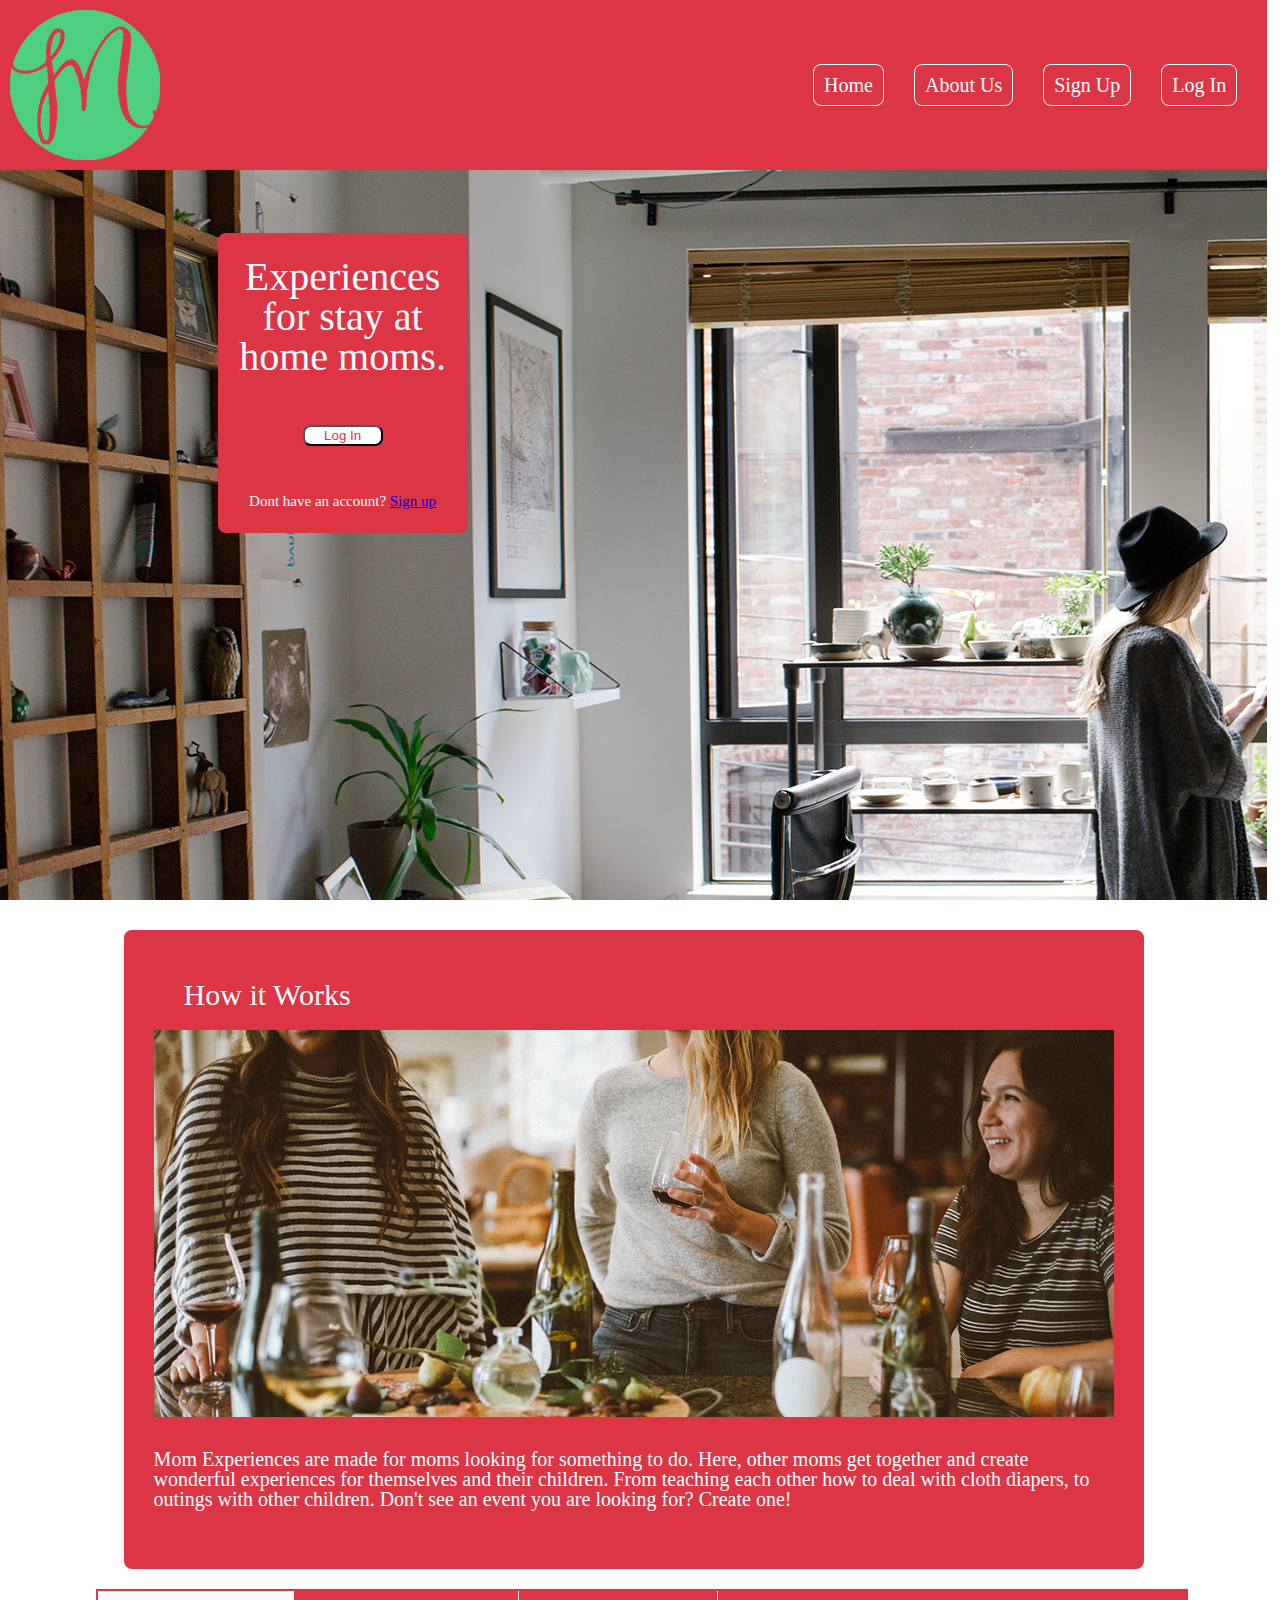
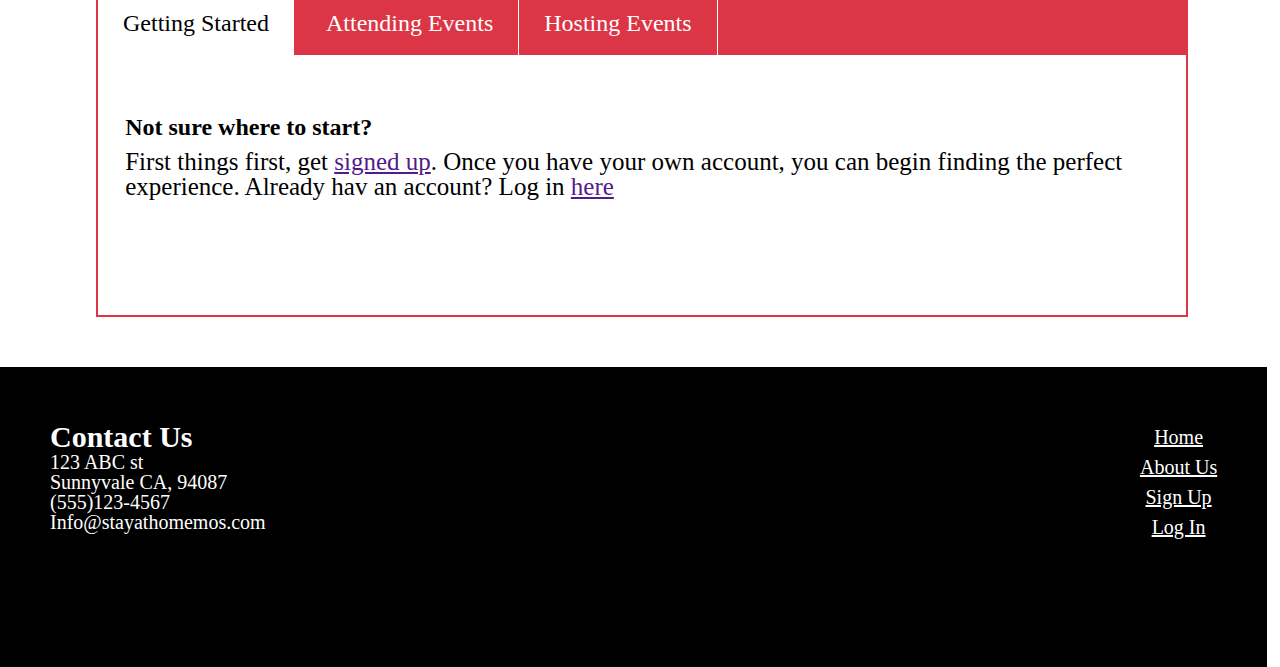
==== commit 7b5baac5: "Merge pull request #6 from a-to-z-experiences-team/christopher-tutor" ====
--- a/index.html
+++ b/index.html
@@ -14,15 +14,15 @@
                     <nav>
                         <a href="./index.html">Home</a>
                         <a href="./about-us.html">About Us</a>
-                        <a href="">Sign Up</a>
-                        <a href="">Log In</a>
+                        <a href="https://atozexperiences.netlify.com/">Sign Up</a>
+                        <a href="https://atozexperiences.netlify.com/">Log In</a>
                     </nav>
                 </div>
 
                 <div class = 'header-content'>
                     <h1 class="tagline">Experiences <br> for stay at home moms.</h1>
-                    <button>Log In</button>
-                    <p>Dont have an account? <a href="">Sign up</a></p>
+                   <a href="https://atozexperiences.netlify.com/"><button>Log In</button></a> 
+                    <p>Dont have an account? <a href="https://atozexperiences.netlify.com/">Sign up</a></p>
                 </div>
             </header>
 
